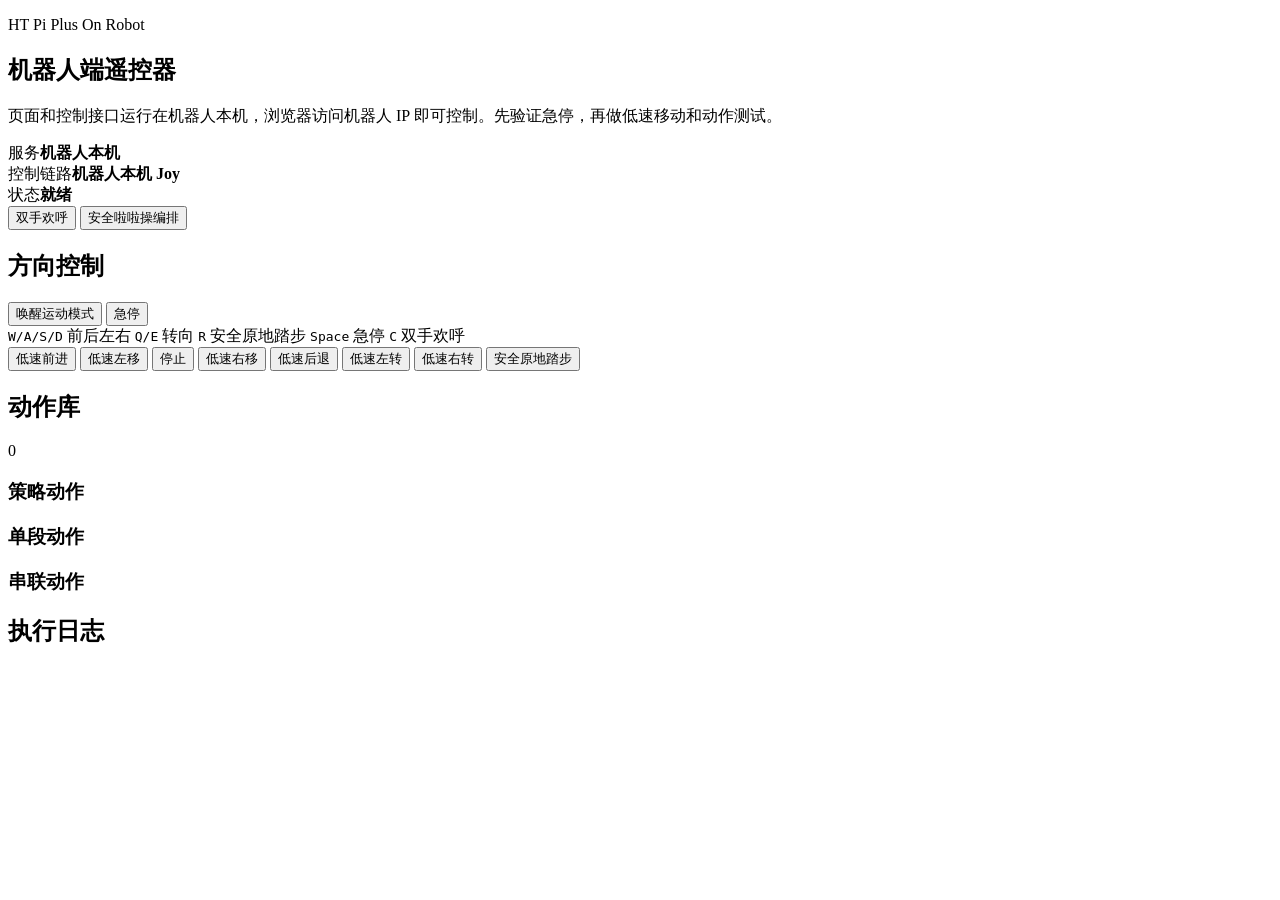
==== robot_remote_web/robot_agent/static/index.html @ c4d20da4 "baseline before path fixes" ====
<!doctype html>
<html lang="zh-CN">
  <head>
    <meta charset="utf-8">
    <meta name="viewport" content="width=device-width, initial-scale=1">
    <title>HT Pi Plus 机器人端遥控器</title>
    <link rel="stylesheet" href="/styles.css">
  </head>
  <body>
    <main class="shell">
      <section class="hero">
        <div>
          <p class="eyebrow">HT Pi Plus On Robot</p>
          <h1>机器人端遥控器</h1>
          <p class="subtitle">页面和控制接口运行在机器人本机，浏览器访问机器人 IP 即可控制。先验证急停，再做低速移动和动作测试。</p>
        </div>
        <div class="status-card">
          <div class="status-line"><span>服务</span><strong id="robot-host">机器人本机</strong></div>
          <div class="status-line"><span>控制链路</span><strong id="bridge-status">机器人本机 Joy</strong></div>
          <div class="status-line"><span>状态</span><strong id="status-text">就绪</strong></div>
          <div class="hero-actions">
            <button id="cheer-btn" class="hero-btn accent">双手欢呼</button>
            <button id="choreo-btn" class="hero-btn">安全啦啦操编排</button>
          </div>
        </div>
      </section>

      <section class="panel-grid">
        <section class="panel">
          <div class="panel-head">
            <h2>方向控制</h2>
            <div class="quick-actions">
              <button id="wake-btn" class="ghost">唤醒运动模式</button>
              <button id="stop-btn" class="ghost danger">急停</button>
            </div>
          </div>
          <div class="keyboard-hint">
            <span><code>W/A/S/D</code> 前后左右</span>
            <span><code>Q/E</code> 转向</span>
            <span><code>R</code> 安全原地踏步</span>
            <span><code>Space</code> 急停</span>
            <span><code>C</code> 双手欢呼</span>
          </div>
          <div class="drive-pad">
            <button data-move="forward" class="pad-btn">低速前进</button>
            <button data-move="left" class="pad-btn">低速左移</button>
            <button data-move="stop" class="pad-btn center">停止</button>
            <button data-move="right" class="pad-btn">低速右移</button>
            <button data-move="backward" class="pad-btn">低速后退</button>
            <button data-move="turn-left" class="pad-btn slim">低速左转</button>
            <button data-move="turn-right" class="pad-btn slim">低速右转</button>
            <button data-move="march-toggle" id="march-btn" class="pad-btn accent wide">安全原地踏步</button>
          </div>
        </section>

        <section class="panel">
          <div class="panel-head">
            <h2>动作库</h2>
            <span class="badge" id="action-count">0</span>
          </div>
          <div class="library-block">
            <h3>策略动作</h3>
            <div id="policy-list" class="action-list"></div>
          </div>
          <div class="library-block">
            <h3>单段动作</h3>
            <div id="waypoint-list" class="action-list"></div>
          </div>
          <div class="library-block">
            <h3>串联动作</h3>
            <div id="series-list" class="action-list"></div>
          </div>
        </section>
      </section>

      <section class="panel log-panel">
        <div class="panel-head">
          <h2>执行日志</h2>
        </div>
        <pre id="log-output"></pre>
      </section>
    </main>
    <script src="/app.js"></script>
  </body>
</html>
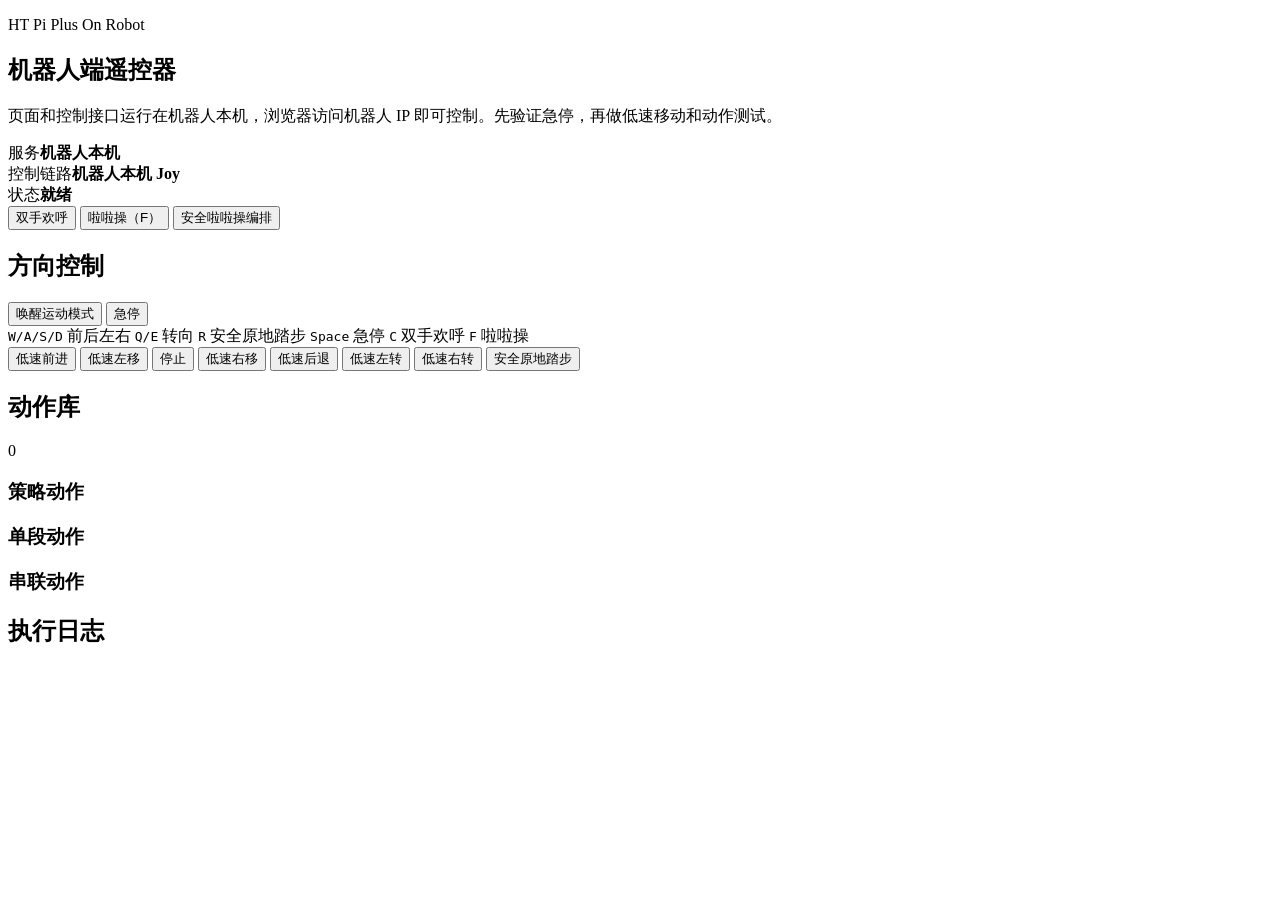
==== commit 15e4c238: "add upper-body laladance workflow" ====
--- a/robot_remote_web/robot_agent/static/index.html
+++ b/robot_remote_web/robot_agent/static/index.html
@@ -20,6 +20,7 @@
           <div class="status-line"><span>状态</span><strong id="status-text">就绪</strong></div>
           <div class="hero-actions">
             <button id="cheer-btn" class="hero-btn accent">双手欢呼</button>
+            <button id="laladance-btn" class="hero-btn accent">啦啦操（F）</button>
             <button id="choreo-btn" class="hero-btn">安全啦啦操编排</button>
           </div>
         </div>
@@ -40,6 +41,7 @@
             <span><code>R</code> 安全原地踏步</span>
             <span><code>Space</code> 急停</span>
             <span><code>C</code> 双手欢呼</span>
+            <span><code>F</code> 啦啦操</span>
           </div>
           <div class="drive-pad">
             <button data-move="forward" class="pad-btn">低速前进</button>
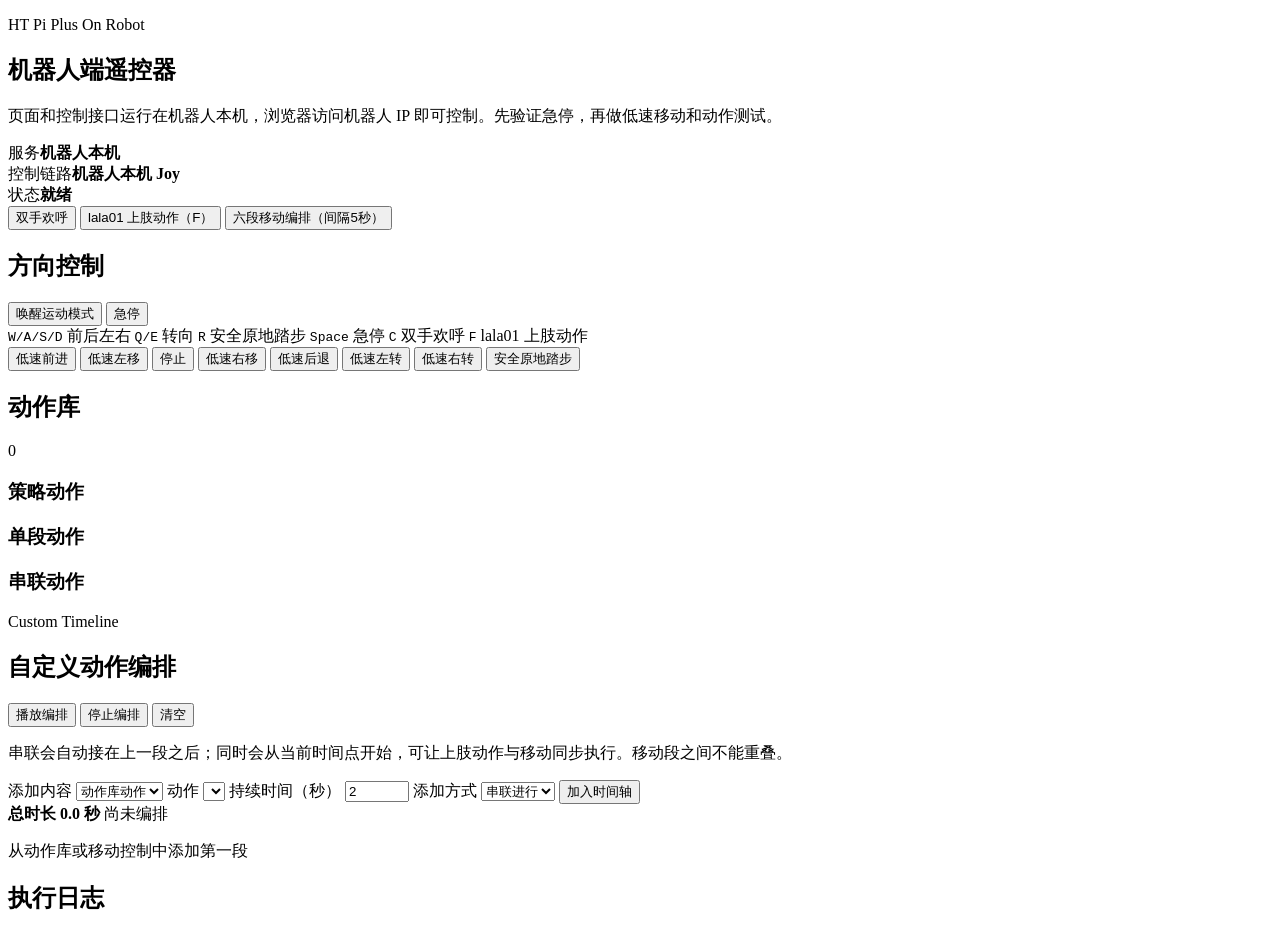
==== commit ad57e848: "Add HT Pi Plus dance web controller and action composer" ====
--- a/robot_remote_web/robot_agent/static/index.html
+++ b/robot_remote_web/robot_agent/static/index.html
@@ -20,8 +20,8 @@
           <div class="status-line"><span>状态</span><strong id="status-text">就绪</strong></div>
           <div class="hero-actions">
             <button id="cheer-btn" class="hero-btn accent">双手欢呼</button>
-            <button id="laladance-btn" class="hero-btn accent">啦啦操（F）</button>
-            <button id="choreo-btn" class="hero-btn">安全啦啦操编排</button>
+            <button id="laladance-btn" class="hero-btn accent">lala01 上肢动作（F）</button>
+            <button id="choreo-btn" class="hero-btn">六段移动编排（间隔5秒）</button>
           </div>
         </div>
       </section>
@@ -41,7 +41,7 @@
             <span><code>R</code> 安全原地踏步</span>
             <span><code>Space</code> 急停</span>
             <span><code>C</code> 双手欢呼</span>
-            <span><code>F</code> 啦啦操</span>
+            <span><code>F</code> lala01 上肢动作</span>
           </div>
           <div class="drive-pad">
             <button data-move="forward" class="pad-btn">低速前进</button>
@@ -75,6 +75,71 @@
         </section>
       </section>
 
+      <section class="panel composer-panel">
+        <div class="panel-head">
+          <div>
+            <p class="eyebrow">Custom Timeline</p>
+            <h2>自定义动作编排</h2>
+          </div>
+          <div class="composer-actions">
+            <button id="timeline-play" class="ghost primary">播放编排</button>
+            <button id="timeline-stop" class="ghost danger">停止编排</button>
+            <button id="timeline-clear" class="ghost">清空</button>
+          </div>
+        </div>
+        <p class="composer-help">串联会自动接在上一段之后；同时会从当前时间点开始，可让上肢动作与移动同步执行。移动段之间不能重叠。</p>
+
+        <div class="composer-toolbar">
+          <label>
+            添加内容
+            <select id="timeline-kind">
+              <option value="action">动作库动作</option>
+              <option value="move">移动</option>
+            </select>
+          </label>
+          <label id="timeline-action-wrap">
+            动作
+            <select id="timeline-action"></select>
+          </label>
+          <label id="timeline-move-wrap" hidden>
+            移动
+            <select id="timeline-move">
+              <option value="forward">向前</option>
+              <option value="backward">向后</option>
+              <option value="left">向左</option>
+              <option value="right">向右</option>
+              <option value="turn-left">向左旋转</option>
+              <option value="turn-right">向右旋转</option>
+            </select>
+          </label>
+          <label>
+            持续时间（秒）
+            <input id="timeline-duration" type="number" min="0.2" max="60" step="0.1" value="2">
+          </label>
+          <label>
+            添加方式
+            <select id="timeline-mode">
+              <option value="serial">串联进行</option>
+              <option value="parallel">同时进行</option>
+            </select>
+          </label>
+          <button id="timeline-add" class="hero-btn accent composer-add">加入时间轴</button>
+        </div>
+
+        <div class="timeline-summary">
+          <strong id="timeline-total">总时长 0.0 秒</strong>
+          <span id="timeline-state">尚未编排</span>
+        </div>
+        <div class="timeline-viewport">
+          <div id="timeline-ruler" class="timeline-ruler"></div>
+          <div id="timeline-track" class="timeline-track">
+            <div id="timeline-playhead" class="timeline-playhead"></div>
+            <p id="timeline-empty" class="timeline-empty">从动作库或移动控制中添加第一段</p>
+          </div>
+        </div>
+        <div id="timeline-list" class="timeline-list"></div>
+      </section>
+
       <section class="panel log-panel">
         <div class="panel-head">
           <h2>执行日志</h2>
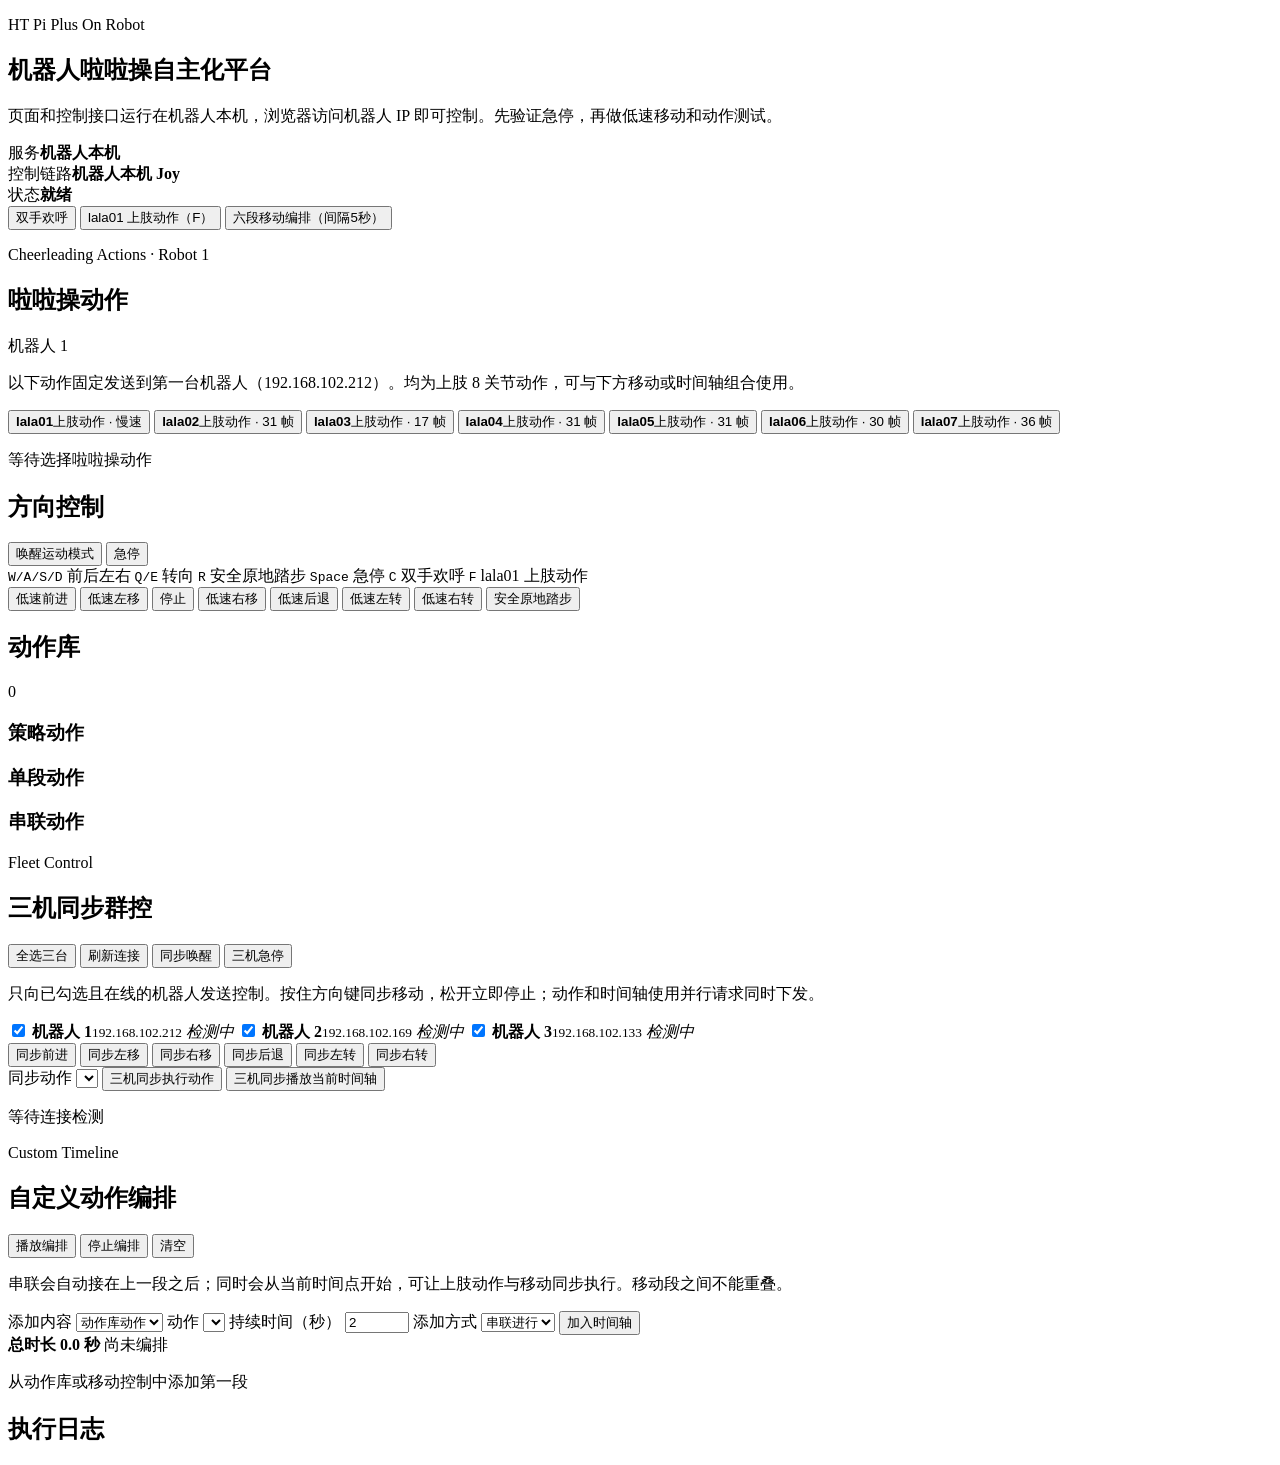
==== commit b7037209: "Add multi-robot control and lala02-lala07 actions" ====
--- a/robot_remote_web/robot_agent/static/index.html
+++ b/robot_remote_web/robot_agent/static/index.html
@@ -3,7 +3,7 @@
   <head>
     <meta charset="utf-8">
     <meta name="viewport" content="width=device-width, initial-scale=1">
-    <title>HT Pi Plus 机器人端遥控器</title>
+    <title>机器人啦啦操自主化平台</title>
     <link rel="stylesheet" href="/styles.css">
   </head>
   <body>
@@ -11,7 +11,7 @@
       <section class="hero">
         <div>
           <p class="eyebrow">HT Pi Plus On Robot</p>
-          <h1>机器人端遥控器</h1>
+          <h1>机器人啦啦操自主化平台</h1>
           <p class="subtitle">页面和控制接口运行在机器人本机，浏览器访问机器人 IP 即可控制。先验证急停，再做低速移动和动作测试。</p>
         </div>
         <div class="status-card">
@@ -24,6 +24,27 @@
             <button id="choreo-btn" class="hero-btn">六段移动编排（间隔5秒）</button>
           </div>
         </div>
+      </section>
+
+      <section class="panel cheer-panel">
+        <div class="panel-head">
+          <div>
+            <p class="eyebrow">Cheerleading Actions · Robot 1</p>
+            <h2>啦啦操动作</h2>
+          </div>
+          <span class="badge">机器人 1</span>
+        </div>
+        <p class="composer-help">以下动作固定发送到第一台机器人（192.168.102.212）。均为上肢 8 关节动作，可与下方移动或时间轴组合使用。</p>
+        <div class="cheer-action-grid">
+          <button data-cheer-action="lala01" class="cheer-action-btn"><strong>lala01</strong><span>上肢动作 · 慢速</span></button>
+          <button data-cheer-action="lala02" class="cheer-action-btn"><strong>lala02</strong><span>上肢动作 · 31 帧</span></button>
+          <button data-cheer-action="lala03" class="cheer-action-btn"><strong>lala03</strong><span>上肢动作 · 17 帧</span></button>
+          <button data-cheer-action="lala04" class="cheer-action-btn"><strong>lala04</strong><span>上肢动作 · 31 帧</span></button>
+          <button data-cheer-action="lala05" class="cheer-action-btn"><strong>lala05</strong><span>上肢动作 · 31 帧</span></button>
+          <button data-cheer-action="lala06" class="cheer-action-btn"><strong>lala06</strong><span>上肢动作 · 30 帧</span></button>
+          <button data-cheer-action="lala07" class="cheer-action-btn"><strong>lala07</strong><span>上肢动作 · 36 帧</span></button>
+        </div>
+        <p id="cheer-module-result" class="fleet-result">等待选择啦啦操动作</p>
       </section>
 
       <section class="panel-grid">
@@ -73,6 +94,58 @@
             <div id="series-list" class="action-list"></div>
           </div>
         </section>
+      </section>
+
+      <section class="panel fleet-panel">
+        <div class="panel-head">
+          <div>
+            <p class="eyebrow">Fleet Control</p>
+            <h2>三机同步群控</h2>
+          </div>
+          <div class="composer-actions">
+            <button id="fleet-select-all" class="ghost">全选三台</button>
+            <button id="fleet-refresh" class="ghost">刷新连接</button>
+            <button id="fleet-wake" class="ghost primary">同步唤醒</button>
+            <button id="fleet-stop" class="ghost danger">三机急停</button>
+          </div>
+        </div>
+        <p class="composer-help">只向已勾选且在线的机器人发送控制。按住方向键同步移动，松开立即停止；动作和时间轴使用并行请求同时下发。</p>
+        <div id="fleet-robots" class="fleet-robots">
+          <label class="robot-tile">
+            <input type="checkbox" value="192.168.102.212" checked>
+            <span><strong>机器人 1</strong><small>192.168.102.212</small></span>
+            <i class="robot-health pending" data-health="192.168.102.212">检测中</i>
+          </label>
+          <label class="robot-tile">
+            <input type="checkbox" value="192.168.102.169" checked>
+            <span><strong>机器人 2</strong><small>192.168.102.169</small></span>
+            <i class="robot-health pending" data-health="192.168.102.169">检测中</i>
+          </label>
+          <label class="robot-tile">
+            <input type="checkbox" value="192.168.102.133" checked>
+            <span><strong>机器人 3</strong><small>192.168.102.133</small></span>
+            <i class="robot-health pending" data-health="192.168.102.133">检测中</i>
+          </label>
+        </div>
+        <div class="fleet-controls">
+          <div class="fleet-drive">
+            <button data-fleet-move="forward" class="pad-btn">同步前进</button>
+            <button data-fleet-move="left" class="pad-btn">同步左移</button>
+            <button data-fleet-move="right" class="pad-btn">同步右移</button>
+            <button data-fleet-move="backward" class="pad-btn">同步后退</button>
+            <button data-fleet-move="turn-left" class="pad-btn slim">同步左转</button>
+            <button data-fleet-move="turn-right" class="pad-btn slim">同步右转</button>
+          </div>
+          <div class="fleet-action-box">
+            <label>
+              同步动作
+              <select id="fleet-action"></select>
+            </label>
+            <button id="fleet-run-action" class="hero-btn accent">三机同步执行动作</button>
+            <button id="fleet-run-timeline" class="hero-btn">三机同步播放当前时间轴</button>
+            <p id="fleet-result" class="fleet-result">等待连接检测</p>
+          </div>
+        </div>
       </section>
 
       <section class="panel composer-panel">
